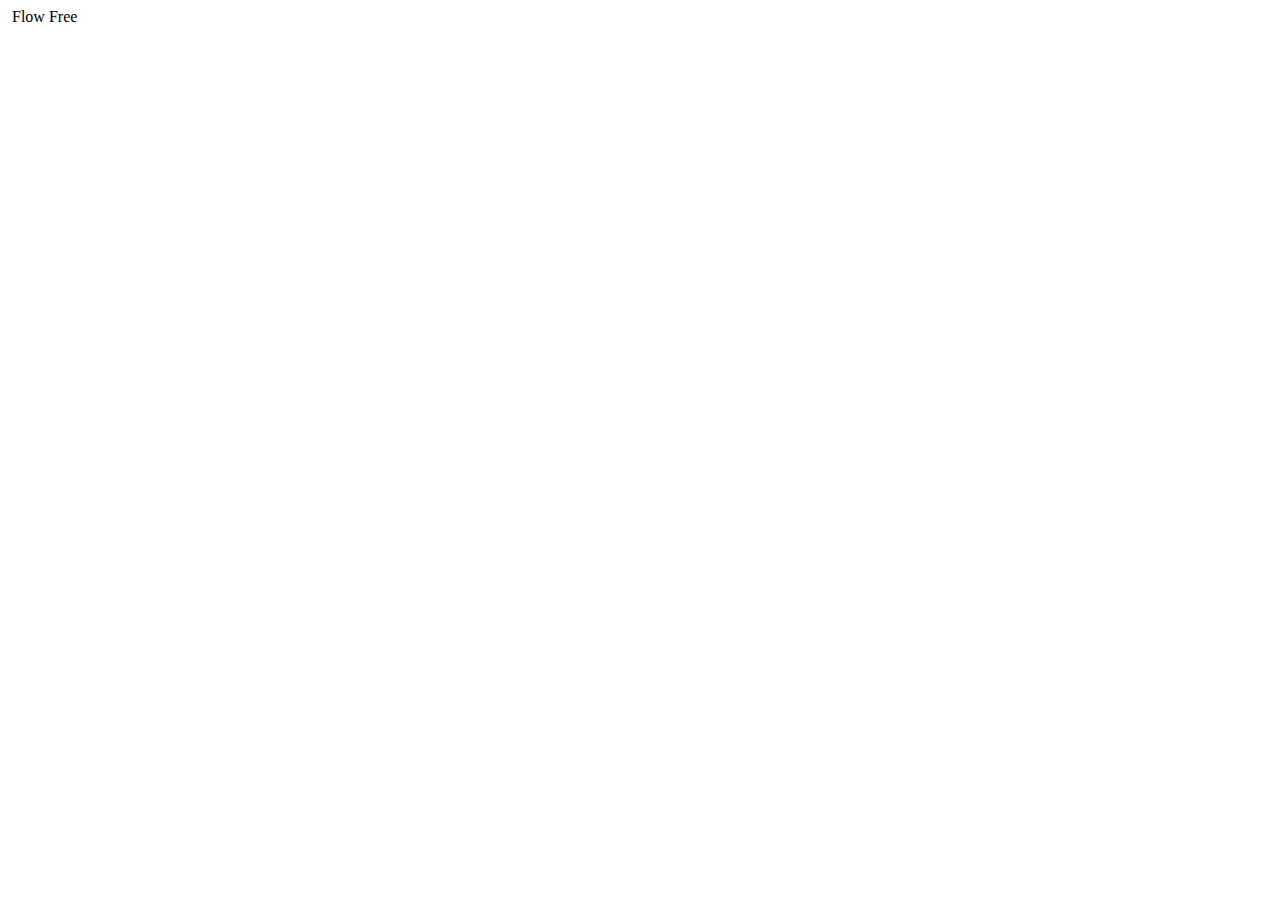
==== form.html @ c08b5934 "set up files" ====
<!DOCTYPE html>
<html lang="en">
<head>
    <meta charset="UTF-8">
    <meta http-equiv="X-UA-Compatible" content="IE=edge">
    <meta name="viewport" content="width=device-width, initial-scale=1.0">
    <title>Sign Up Form</title>
    <link rel ="stylesheet" href="style.css">
</head>
<body>
    <div class="left">
        <div class="background_image">
            <div class="flow_free_banner"> 
                <img src = > Flow Free </div>
        </div>
    </div> 

    <div class="right">
        <div class="form">
            <div class="already_signed_up"></div>
        </div>
    </div>

    <script src="form.js"></script>
</body>
</html>
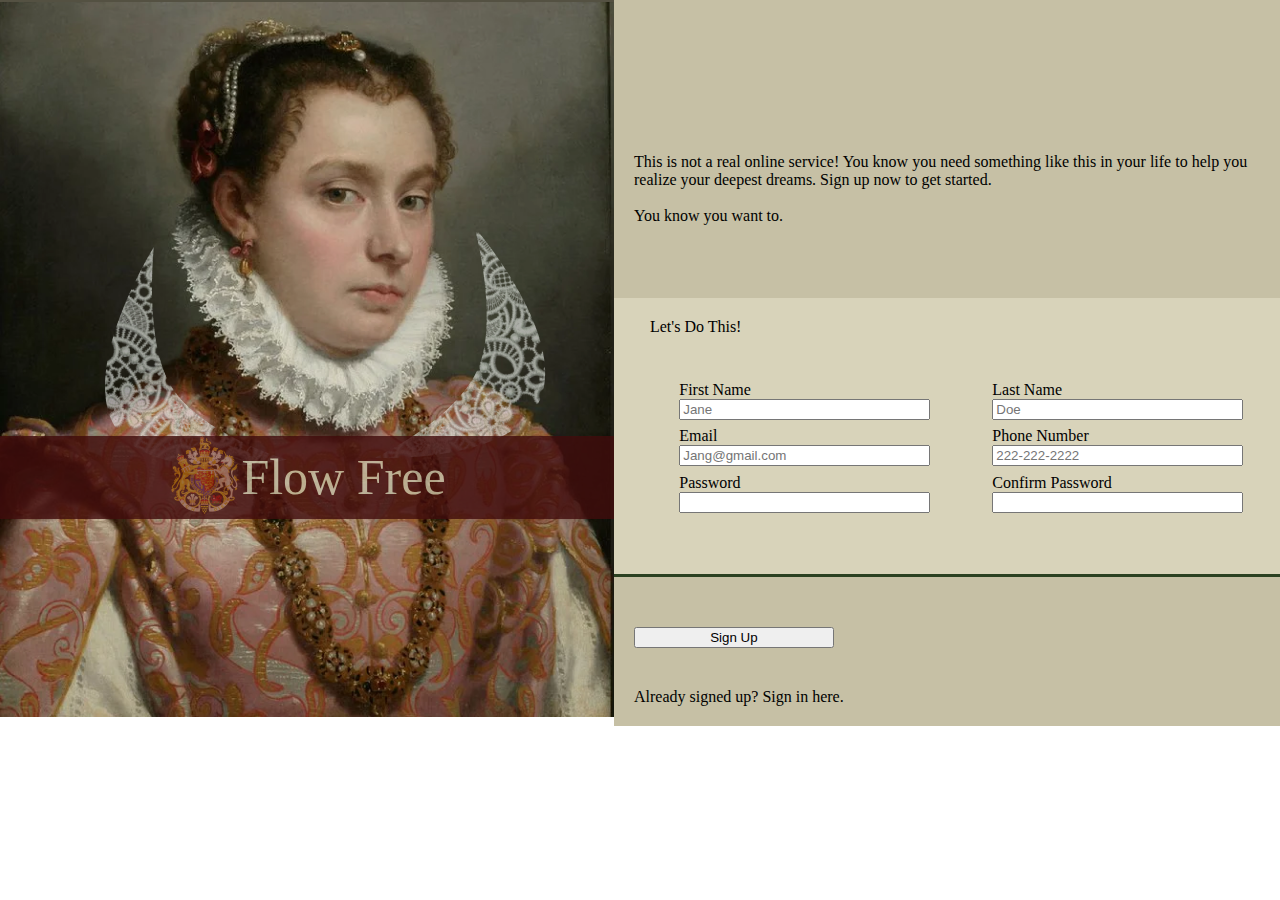
==== commit 590c3e63: "fixing form formatting - need to make image background" ====
--- a/form.html
+++ b/form.html
@@ -10,14 +10,59 @@
 <body>
     <div class="left">
         <div class="background_image">
-            <div class="flow_free_banner"> 
-                <img src = > Flow Free </div>
+            <img src = "background.png"> 
+        </div>
+            
+        <div class="flow_free_banner"> 
+            <div class = "image"><img src = "image 2.png"> </div>    
+             <div class = "left_text"> Flow Free </div>   
         </div>
     </div> 
 
     <div class="right">
+        <div class = "blurb">
+            <div class = "right_txt"> This is not a real online service! You know you need something like this in your life to help you realize your deepest dreams. Sign up now to get started. <br> <br> You know you want to. </div>
+        </div>
         <div class="form">
-            <div class="already_signed_up"></div>
+        <form>
+            <fieldset>
+                <legend> Let's Do This!</legend>
+            <div class="left_column">
+                <div class = "input_request">
+                    <label> First Name </label>
+                    <input type ="text" id = "First Name" placeholder = "Jane">
+                </div>
+                <div class = "input_request">
+                    <label> Email</label>
+                    <input type = "email" id = "Email" placeholder = "Jang@gmail.com">
+                </div>
+                <div class = "input_request">
+                    <label> Password</label>
+                    <input type = "password" id = "Password">
+                </div>
+            </div>
+
+            <div class = "right_column">
+                 <div class = "input_request">
+                    <label> Last Name </label>
+                    <input type = "text" id = "Last Name" placeholder = "Doe">
+                </div>
+                <div class = "input_request">
+                    <label> Phone Number </label>
+                    <input type = "tel" id = "Phone Number" placeholder = "222-222-2222">
+                </div>
+                <div class = "input_request">
+                    <label> Confirm Password</label>
+                    <input type = "password" id = "Confirm Password">
+                </div>
+            </div>
+            </fieldset>
+        </form>
+        </div>
+
+        <button type = "submit"> Sign Up</button>
+        <div class="already_signed_up">
+           Already signed up? Sign in here.  
         </div>
     </div>
 
--- a/style.css
+++ b/style.css
@@ -0,0 +1,78 @@
+body{
+    display:flex;
+    margin: 0;
+}
+.left{
+    position:relative;
+}
+.background_image{
+    position:relative;
+}
+.flow_free_banner{
+    display: flex;
+    justify-content: center;
+    background-color: #410C0C;
+    position:absolute;
+    width: 100%;
+    top:60%;
+    opacity: 0.8;
+}
+.left_text{
+    color:#C6C0A5;
+    align-self: center;
+    font-size: 50px;
+}
+
+.right{
+    background-color: #C6C0A5;
+    display: flex;
+    flex-direction: column;
+
+}
+.blurb{
+    margin-top: 20%;
+    margin-bottom: 8%;
+    padding:3%;
+}
+/* flex wouldn't work here to make two columns because the child of class form is the form itself, not the column*/
+.form{
+    padding:3%;
+    background-color: #d8d3ba;
+    box-shadow:0px 3px rgb(43, 65, 33);
+    margin-bottom:5%;
+  
+}
+fieldset{
+    border: 0 none;
+    width:100%;
+    display:flex;
+}
+.left_column{
+    width:40%;
+    padding:5%;
+}
+
+.right_column{
+    width:40%;
+    padding:5%
+}
+
+.input_request{
+    width:100%;
+    margin-top:3%;
+    display:flex;
+    flex-direction: column;
+}
+label{
+    width:100%;
+}
+
+button{
+    margin:3%;
+    width:30%;
+}
+
+
+.already_signed_up{
+    margin:3%;
+}
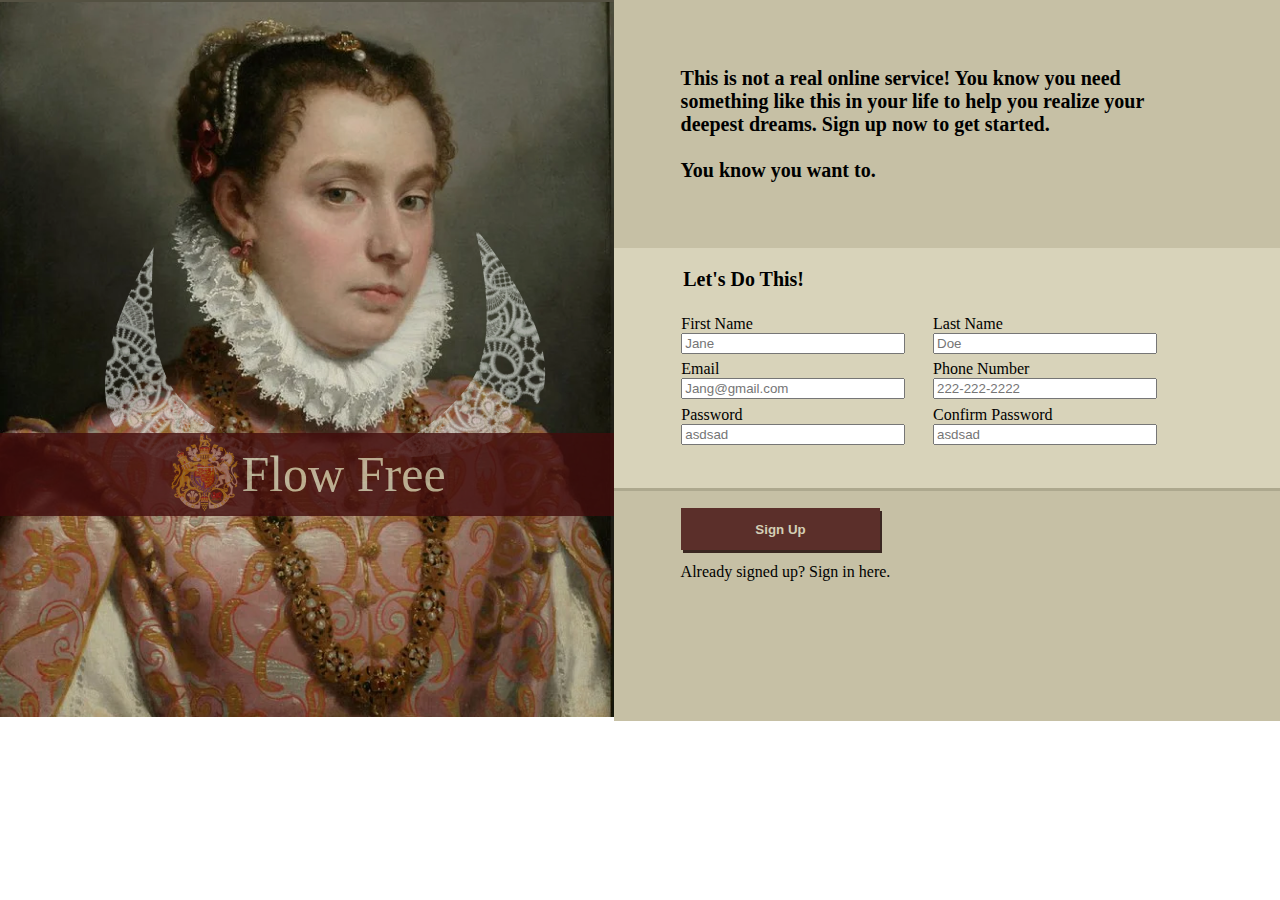
==== commit bc844653: "Done styling. Need validation checks" ====
--- a/form.html
+++ b/form.html
@@ -21,12 +21,13 @@
 
     <div class="right">
         <div class = "blurb">
-            <div class = "right_txt"> This is not a real online service! You know you need something like this in your life to help you realize your deepest dreams. Sign up now to get started. <br> <br> You know you want to. </div>
-        </div>
+            <div class = "right_txt"> <b>This is not a real online service! You know you need something like this in your life to help you realize your deepest dreams. Sign up now to get started. <br> <br> You know you want to. </div>
+            </b>
+            </div>
         <div class="form">
         <form>
             <fieldset>
-                <legend> Let's Do This!</legend>
+                <legend> <b>Let's Do This!</b></legend>
             <div class="left_column">
                 <div class = "input_request">
                     <label> First Name </label>
@@ -34,11 +35,11 @@
                 </div>
                 <div class = "input_request">
                     <label> Email</label>
-                    <input type = "email" id = "Email" placeholder = "Jang@gmail.com">
+                    <input type = "email" id = "Email" placeholder = "Jang@gmail.com" title = "Please enter a valid email" required>
                 </div>
                 <div class = "input_request">
                     <label> Password</label>
-                    <input type = "password" id = "Password">
+                    <input type = "password" id = "Password" placeholder = "asdsad">
                 </div>
             </div>
 
@@ -49,18 +50,18 @@
                 </div>
                 <div class = "input_request">
                     <label> Phone Number </label>
-                    <input type = "tel" id = "Phone Number" placeholder = "222-222-2222">
+                    <input type = "tel" id = "Phone Number" placeholder = "222-222-2222" title="Please enter a valid phone number" required>
                 </div>
                 <div class = "input_request">
                     <label> Confirm Password</label>
-                    <input type = "password" id = "Confirm Password">
+                    <input type = "password" id = "Confirm Password" placeholder = "asdsad">
                 </div>
             </div>
             </fieldset>
         </form>
         </div>
 
-        <button type = "submit"> Sign Up</button>
+        <button type = "submit"> <b>Sign Up</b></button>
         <div class="already_signed_up">
            Already signed up? Sign in here.  
         </div>
--- a/style.css
+++ b/style.css
@@ -30,16 +30,18 @@
 
 }
 .blurb{
-    margin-top: 20%;
-    margin-bottom: 8%;
-    padding:3%;
+    padding:10%;
+    font-size: 20px;
+    width: 70%;
 }
 /* flex wouldn't work here to make two columns because the child of class form is the form itself, not the column*/
 .form{
-    padding:3%;
+    padding-left:8%;
+    padding-right:8%;
     background-color: #d8d3ba;
-    box-shadow:0px 3px rgb(43, 65, 33);
-    margin-bottom:5%;
+    box-shadow:0px 3px #ada88e;
+    padding-top:3%;
+    padding-bottom: 5%;
   
 }
 fieldset{
@@ -47,14 +49,20 @@
     width:100%;
     display:flex;
 }
+legend{
+    font-size: 20px;
+    padding-bottom: 2%;
+}
 .left_column{
     width:40%;
-    padding:5%;
+   
+    padding-right:5%;
 }
 
 .right_column{
     width:40%;
-    padding:5%
+   
+    padding-right: 5%;
 }
 
 .input_request{
@@ -68,11 +76,19 @@
 }
 
 button{
-    margin:3%;
+    margin-left:10%;
+    margin-top: 3%;
+    padding: 2%;
     width:30%;
+    border-style: none;
+    background-color:#410C0C;
+    opacity:0.8;
+    color:#d8d3ba;
+    box-shadow:2px 3px #180101;
 }
 
 
 .already_signed_up{
-    margin:3%;
+    margin-left:10%;
+    margin-top: 2%;
 }
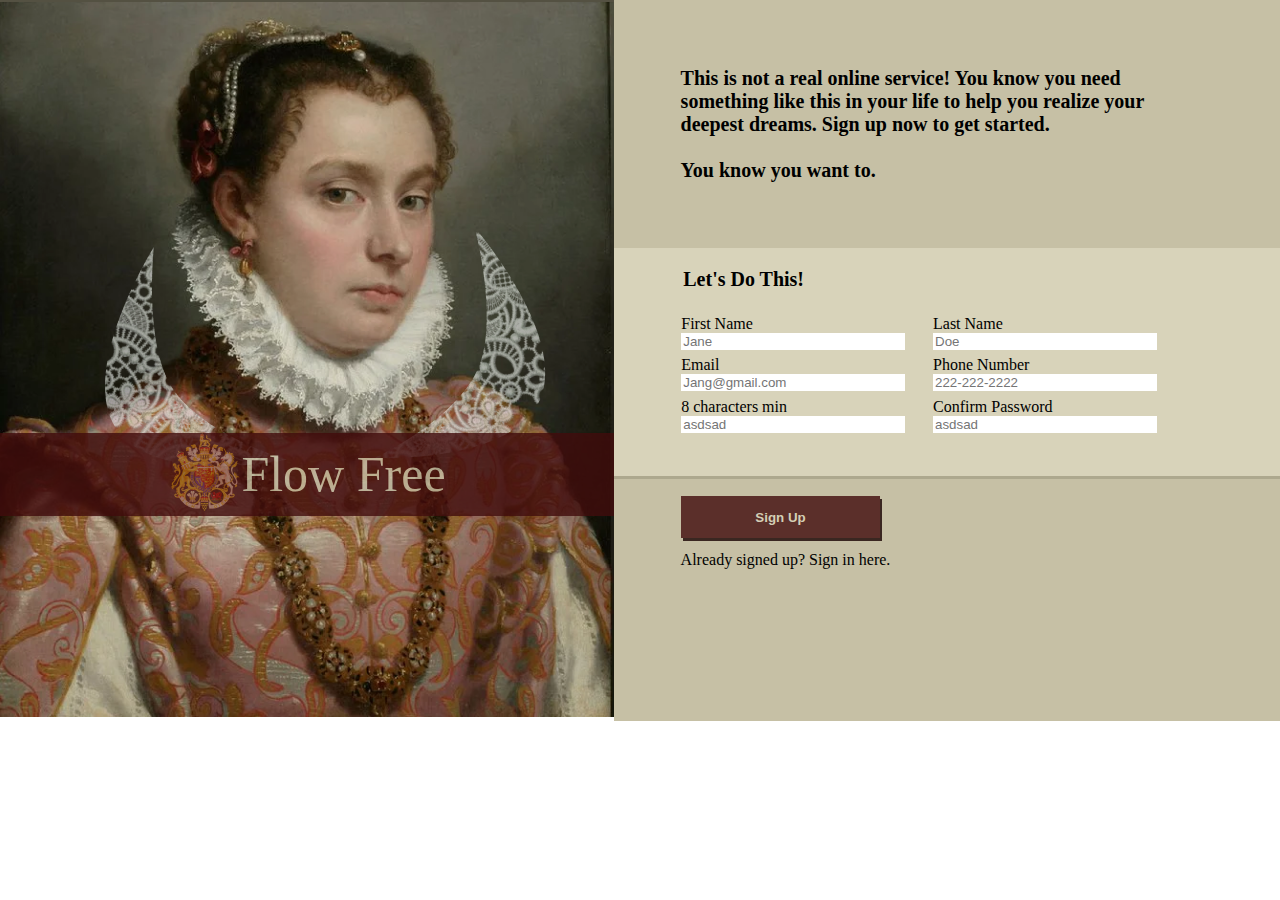
==== commit e00459b9: "finished, white line on the left side but will be fixed one day" ====
--- a/form.html
+++ b/form.html
@@ -38,8 +38,8 @@
                     <input type = "email" id = "Email" placeholder = "Jang@gmail.com" title = "Please enter a valid email" required>
                 </div>
                 <div class = "input_request">
-                    <label> Password</label>
-                    <input type = "password" id = "Password" placeholder = "asdsad">
+                    <label> 8 characters min </label>
+                    <input type = "password" id = "Password" placeholder = "asdsad" minlength = 8>
                 </div>
             </div>
 
--- a/style.css
+++ b/style.css
@@ -42,6 +42,7 @@
     box-shadow:0px 3px #ada88e;
     padding-top:3%;
     padding-bottom: 5%;
+    border-style: none;
   
 }
 fieldset{
@@ -92,3 +93,14 @@
     margin-left:10%;
     margin-top: 2%;
 }
+input{
+    border-style: none;
+}
+:focus{
+   outline: 2px solid #410C0C;
+
+   
+}
+input:not(:placeholder-shown):invalid{
+    outline: 2px solid red;
+}